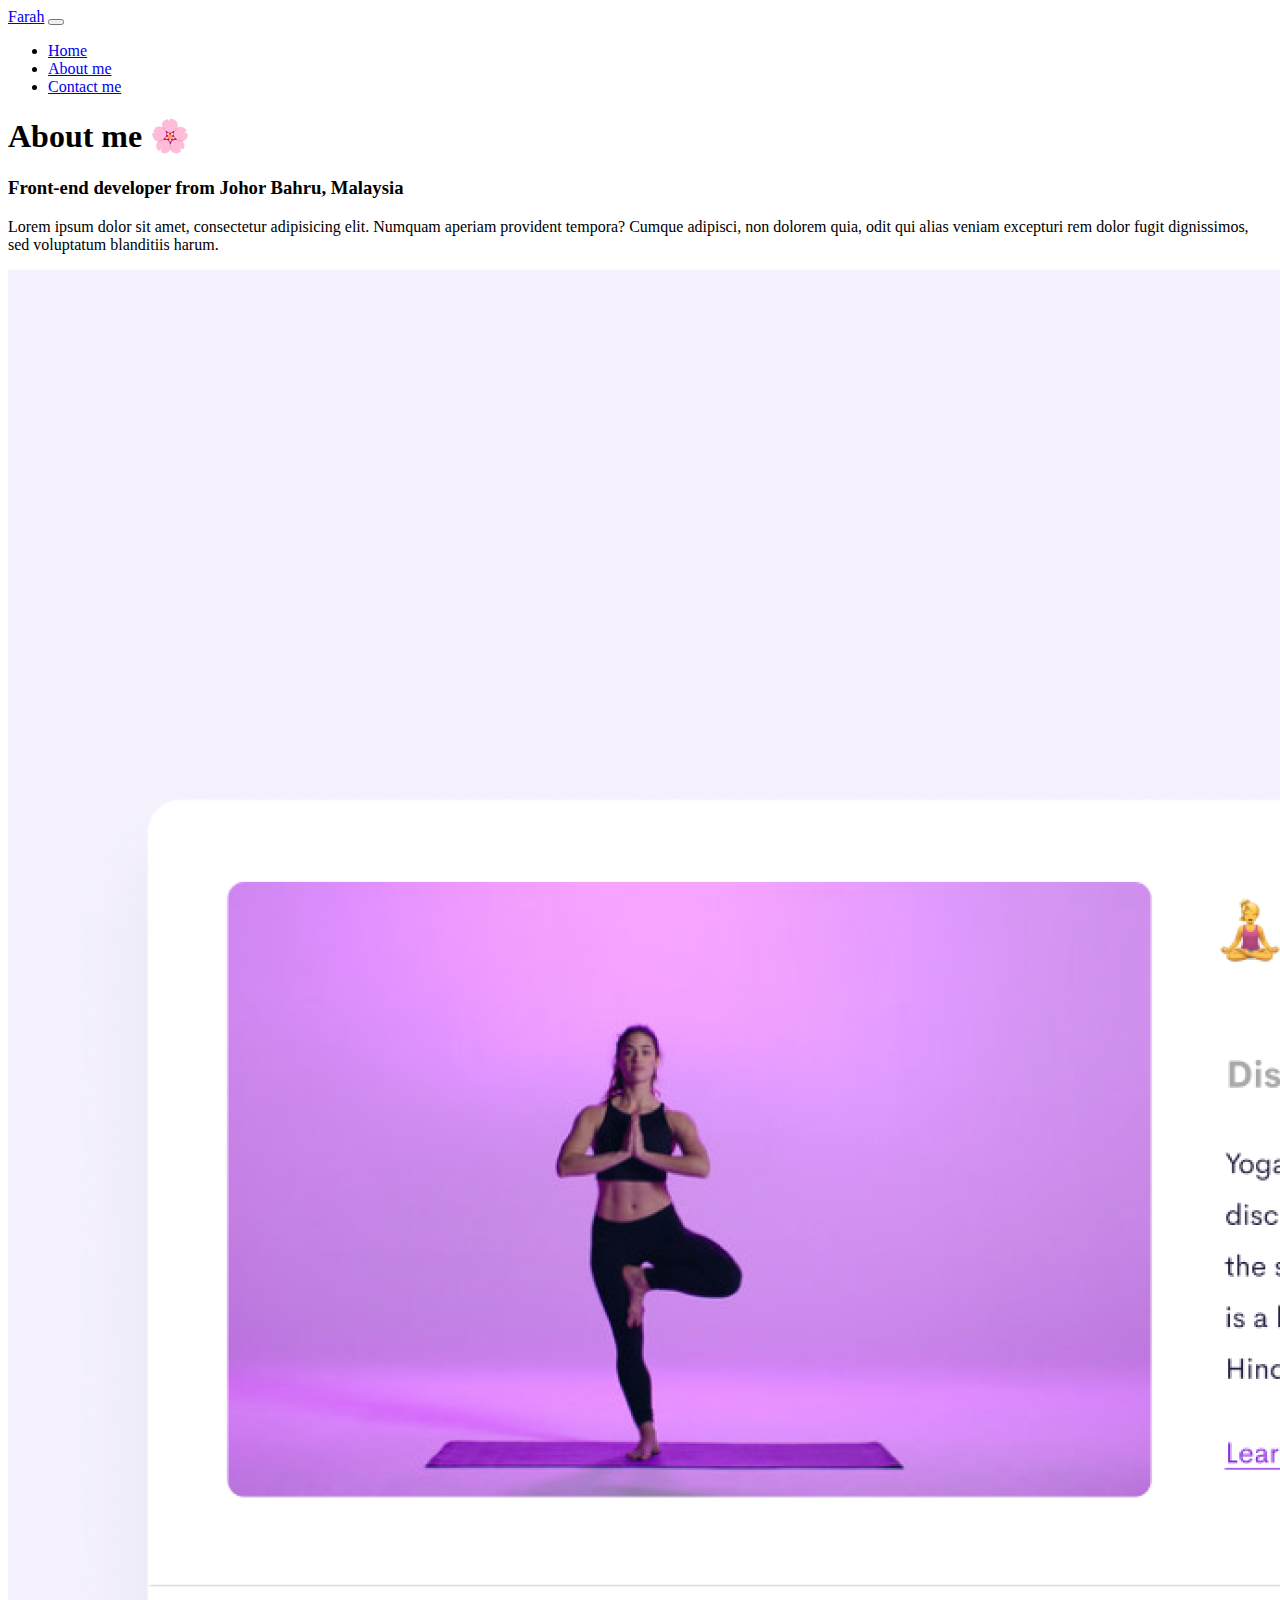
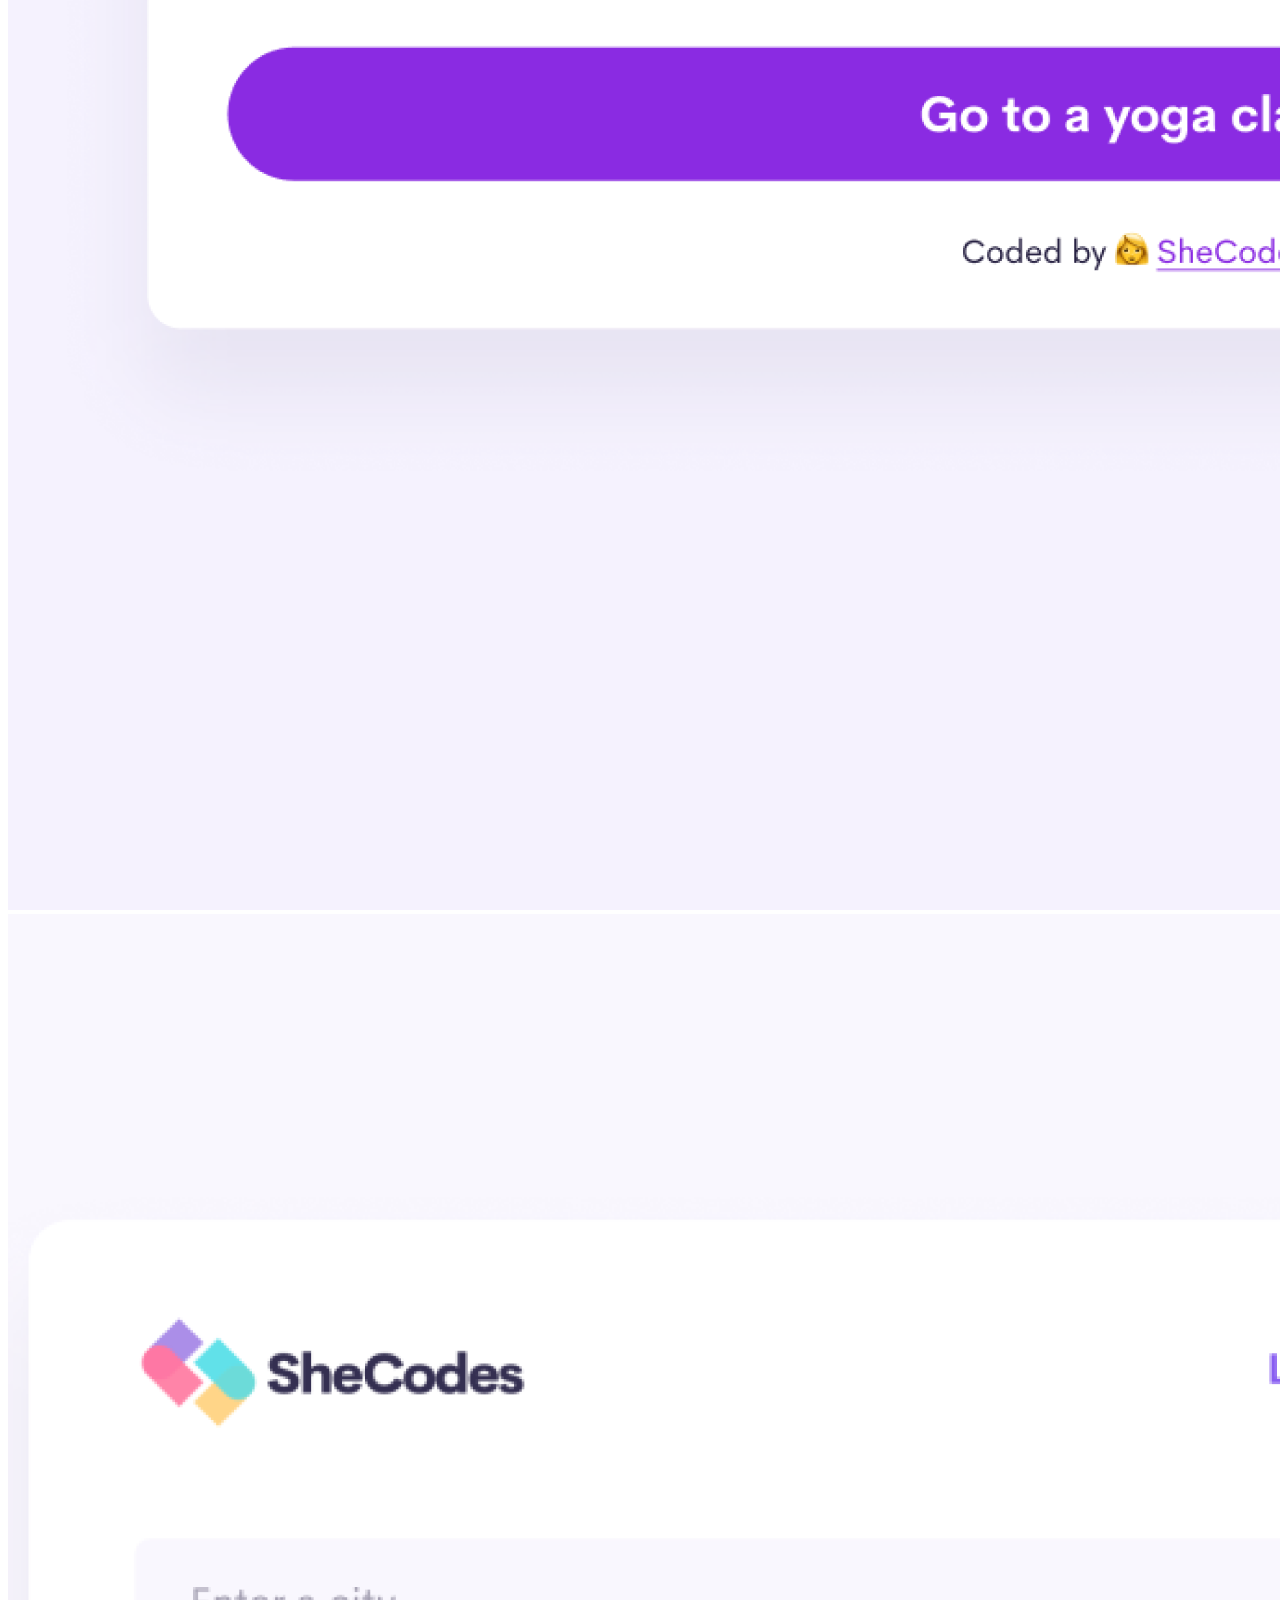
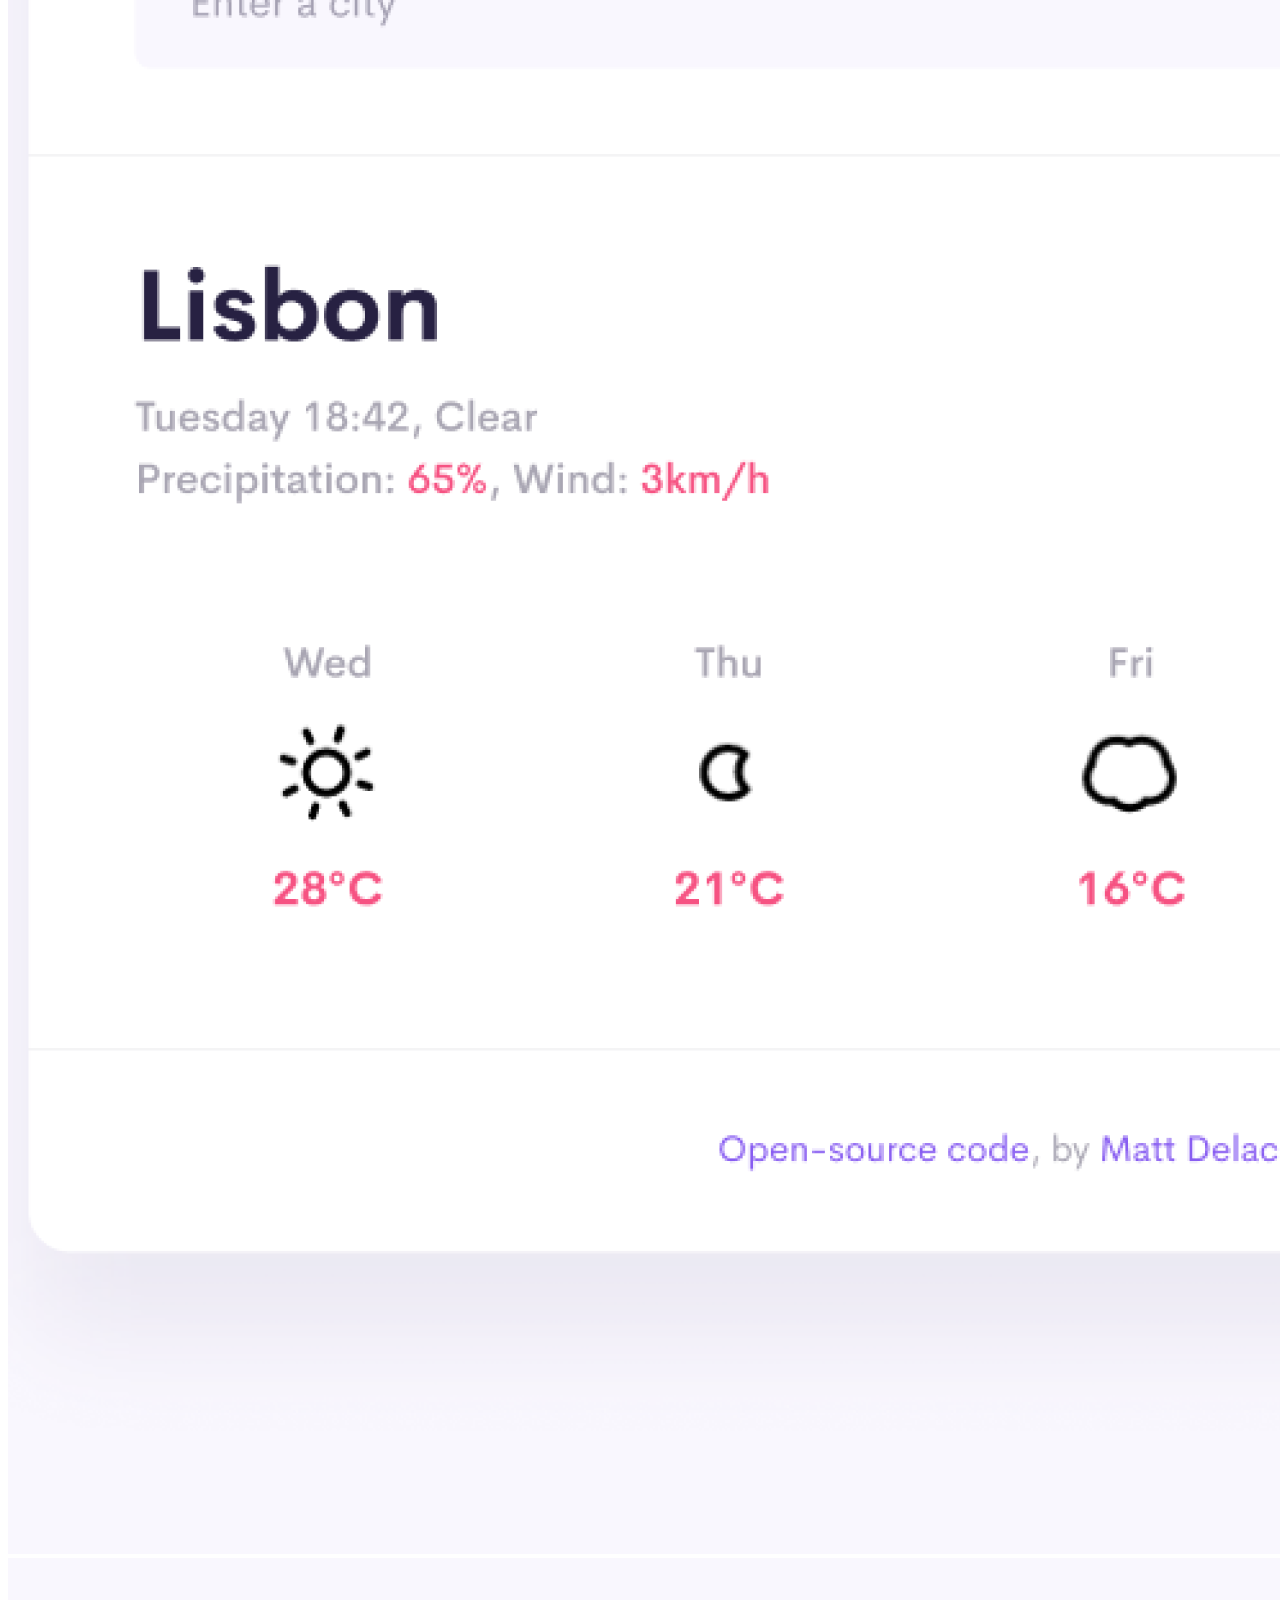
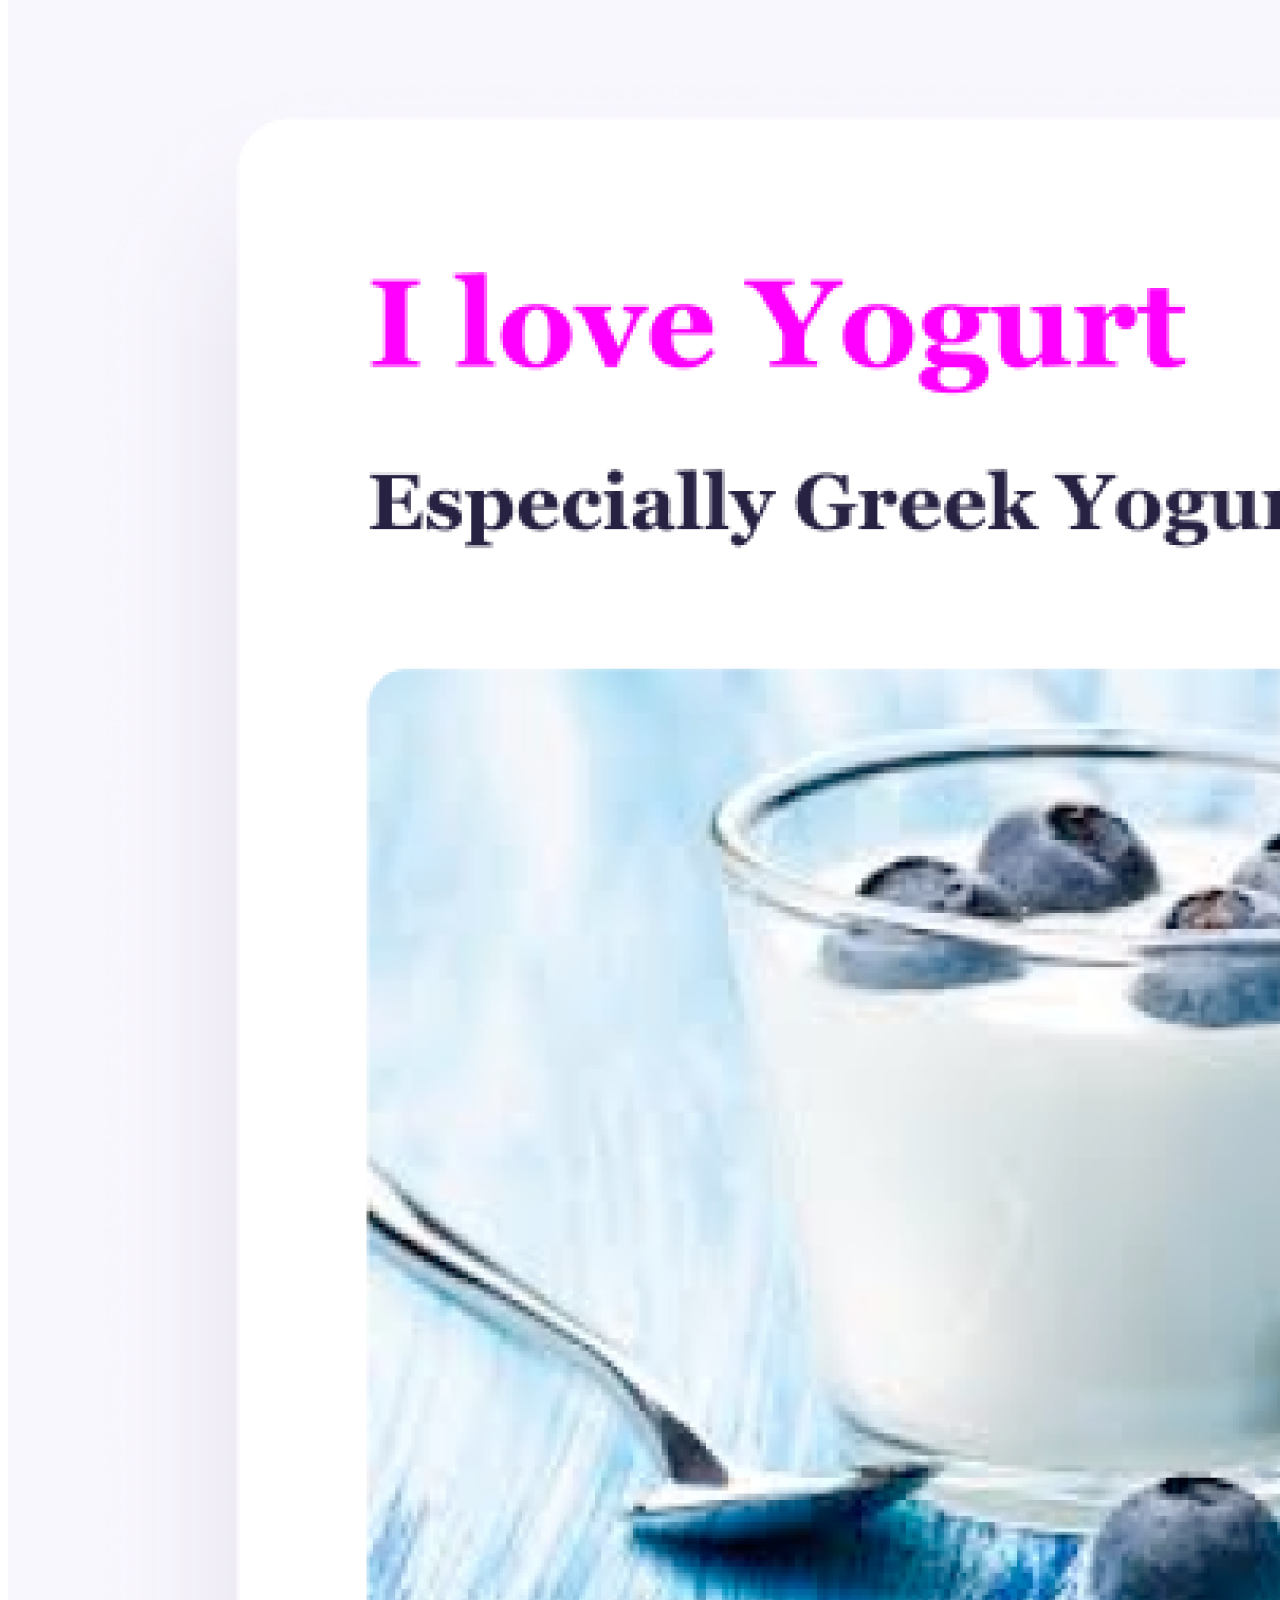
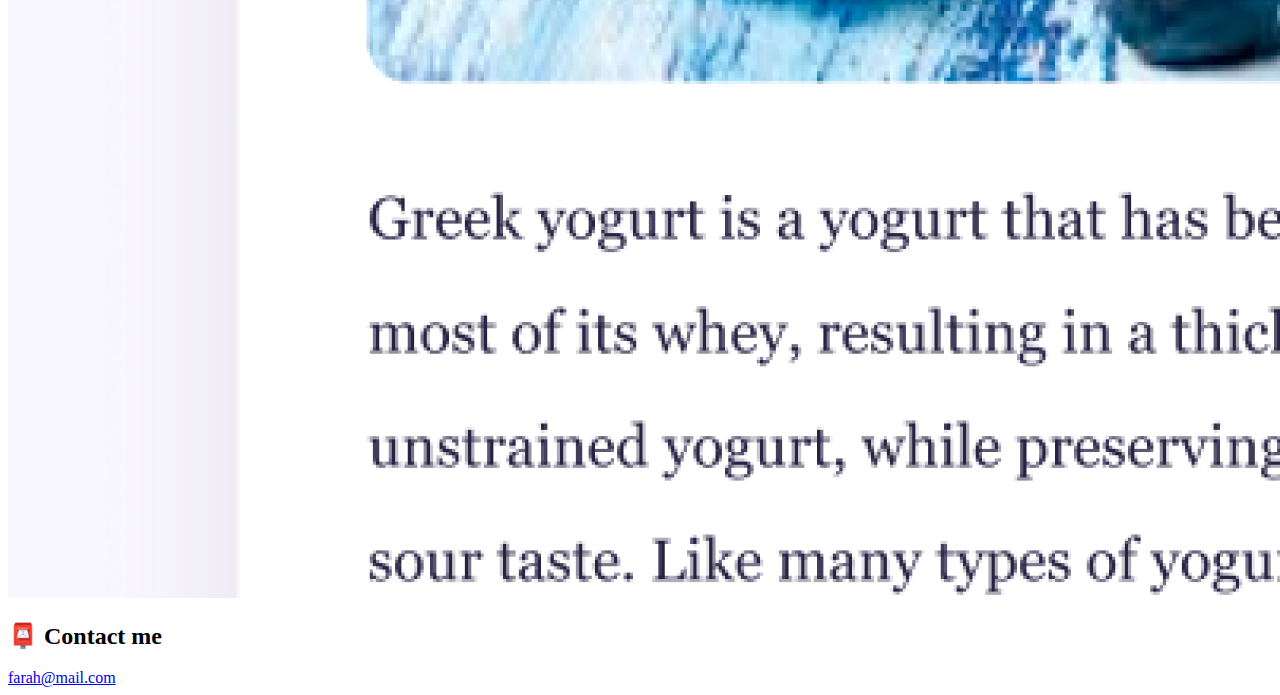
==== about.html @ 1e845752 "html & css" ====
<!DOCTYPE html>
<html lang="en">
  <head>
    <meta charset="UTF-8" />
    <meta http-equiv="X-UA-Compatible" content="IE=edge" />
    <meta name="viewport" content="width=device-width, initial-scale=1.0" />
    <meta
      name="description"
      content="This is about Farah's bio from Malaysia."
    />
    <link rel="stylesheet" href="style.css" />
    <title>About Farah 🐇</title>
    <link
      href="https://cdn.jsdelivr.net/npm/bootstrap@5.3.0-alpha3/dist/css/bootstrap.min.css"
      rel="stylesheet"
      integrity="sha384-KK94CHFLLe+nY2dmCWGMq91rCGa5gtU4mk92HdvYe+M/SXH301p5ILy+dN9+nJOZ"
      crossorigin="anonymous"
    />
    <script
      src="https://cdn.jsdelivr.net/npm/bootstrap@5.3.0-alpha3/dist/js/bootstrap.bundle.min.js"
      integrity="sha384-ENjdO4Dr2bkBIFxQpeoTz1HIcje39Wm4jDKdf19U8gI4ddQ3GYNS7NTKfAdVQSZe"
      crossorigin="anonymous"
    ></script>
  </head>
  <body>
    <nav class="navbar navbar-expand-lg navbar-light bg-light fixed-top">
      <div class="container">
        <a class="navbar-brand" href="index.html">Farah</a>
        <button
          class="navbar-toggler"
          type="button"
          data-bs-toggle="collapse"
          data-bs-target="#navbarNav"
          aria-controls="navbarNav"
          aria-expanded="false"
          aria-label="Toggle navigation"
        >
          <span class="navbar-toggler-icon"></span>
        </button>
        <div class="collapse navbar-collapse" id="navbarNav">
          <ul class="navbar-nav">
            <li class="nav-item">
              <a class="nav-link active" aria-current="page" href="index.html"
                >Home</a
              >
            </li>
            <li class="nav-item">
              <a class="nav-link" href="about.html">About me</a>
            </li>
            <li class="nav-item">
              <a class="nav-link" href="about.html#contact">Contact me</a>
            </li>
          </ul>
        </div>
      </div>
    </nav>
    <h1 class="mt-5 pt-3 greet">About me 🌸</h1>
    <h3 class="location">Front-end developer from Johor Bahru, Malaysia</h3>
    <div class="about-paragraphs text-center">
      <p class="p-about">
        Lorem ipsum dolor sit amet, consectetur adipisicing elit. Numquam
        aperiam provident tempora? Cumque adipisci, non dolorem quia, odit qui
        alias veniam excepturi rem dolor fugit dignissimos, sed voluptatum
        blanditiis harum.
      </p>
    </div>
    <div class="container">
      <div class="row">
        <div class="col-sm-4">
          <img
            src="images/yoga.png"
            alt="yoga_app"
            class="img-fluid p-2 shadow rounded"
          />
        </div>
        <div class="col-sm-4">
          <img
            src="images/weather.png"
            alt="weather_app"
            class="img-fluid p-2 shadow rounded"
          />
        </div>
        <div class="col-sm-4">
          <img
            src="images/yogurt.png"
            alt="yogurt_app"
            class="img-fluid p-2 shadow rounded"
          />
        </div>
      </div>
    </div>
    <div id="contact" class="mt-5">
      <h2>📮 Contact me</h2>
      <a href="mailto:[email]" class="email-link"> farah@mail.com </a>
    </div>
  </body>
</html>
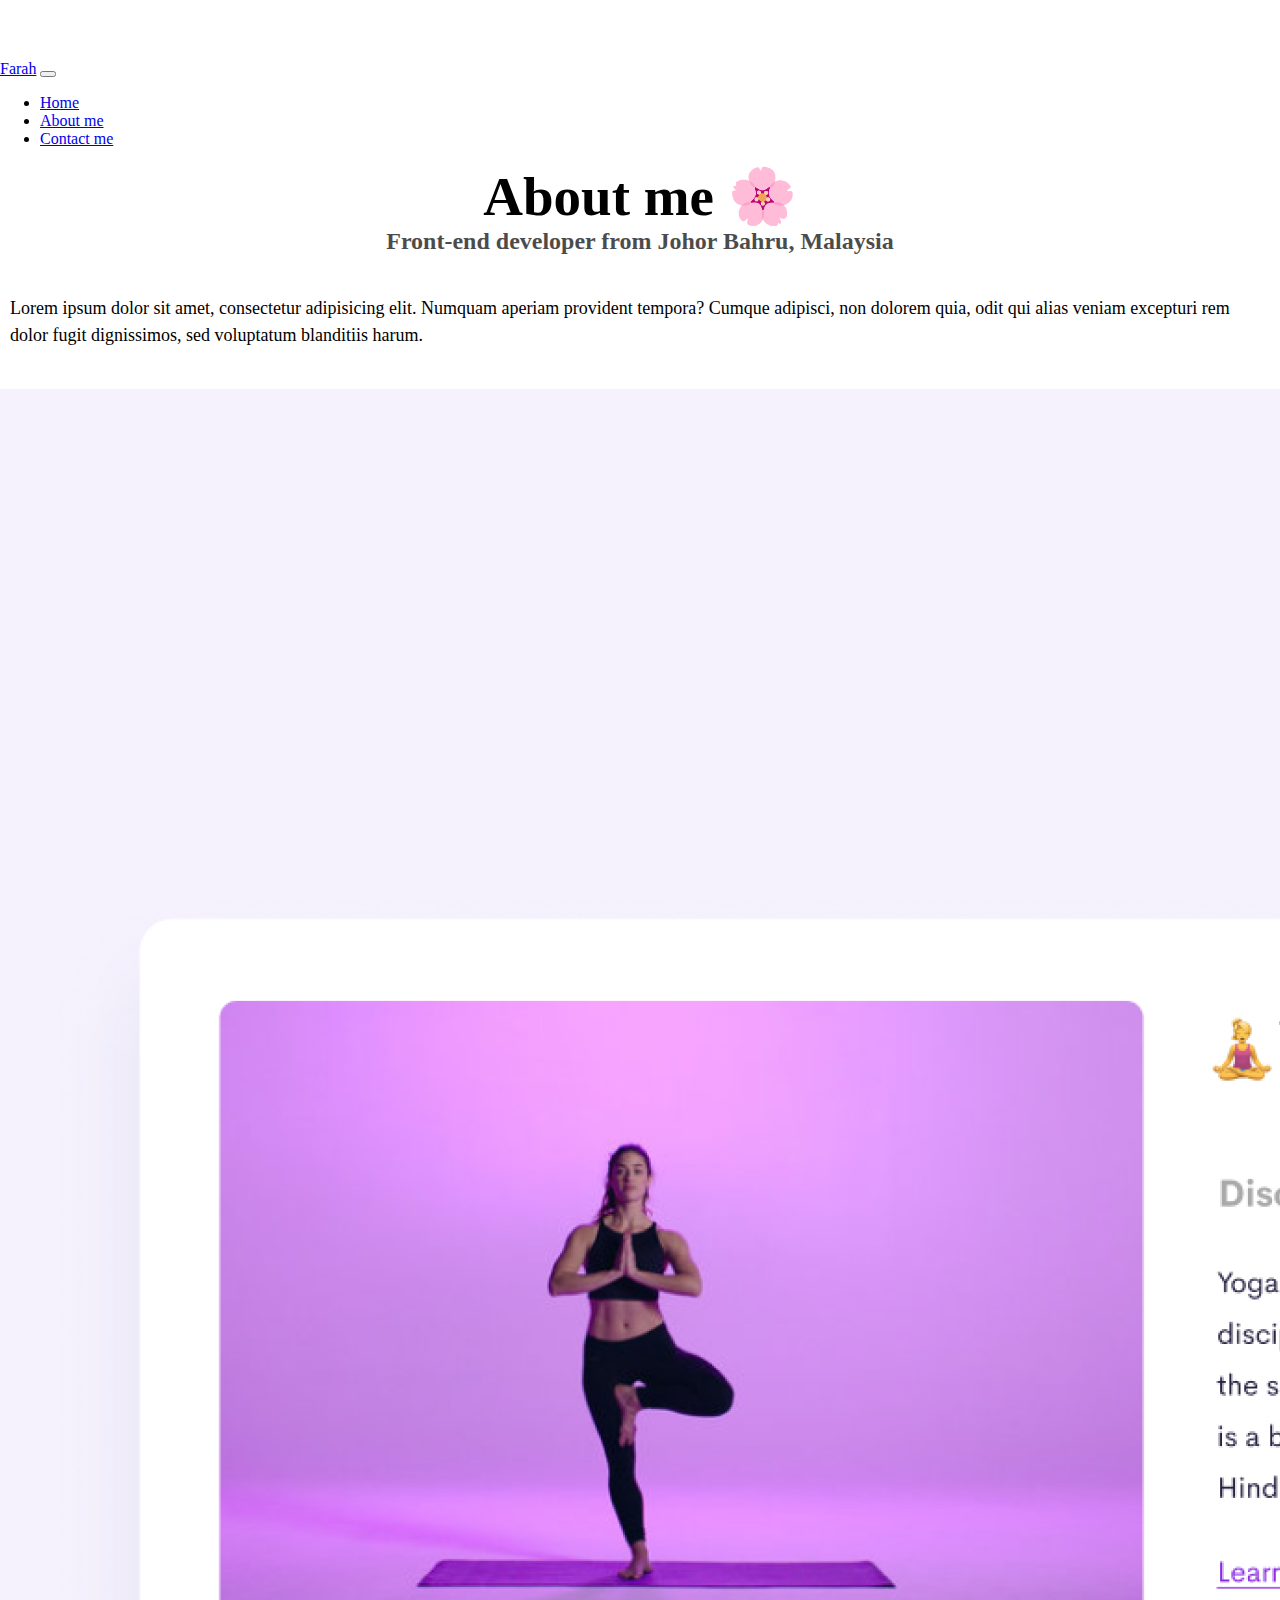
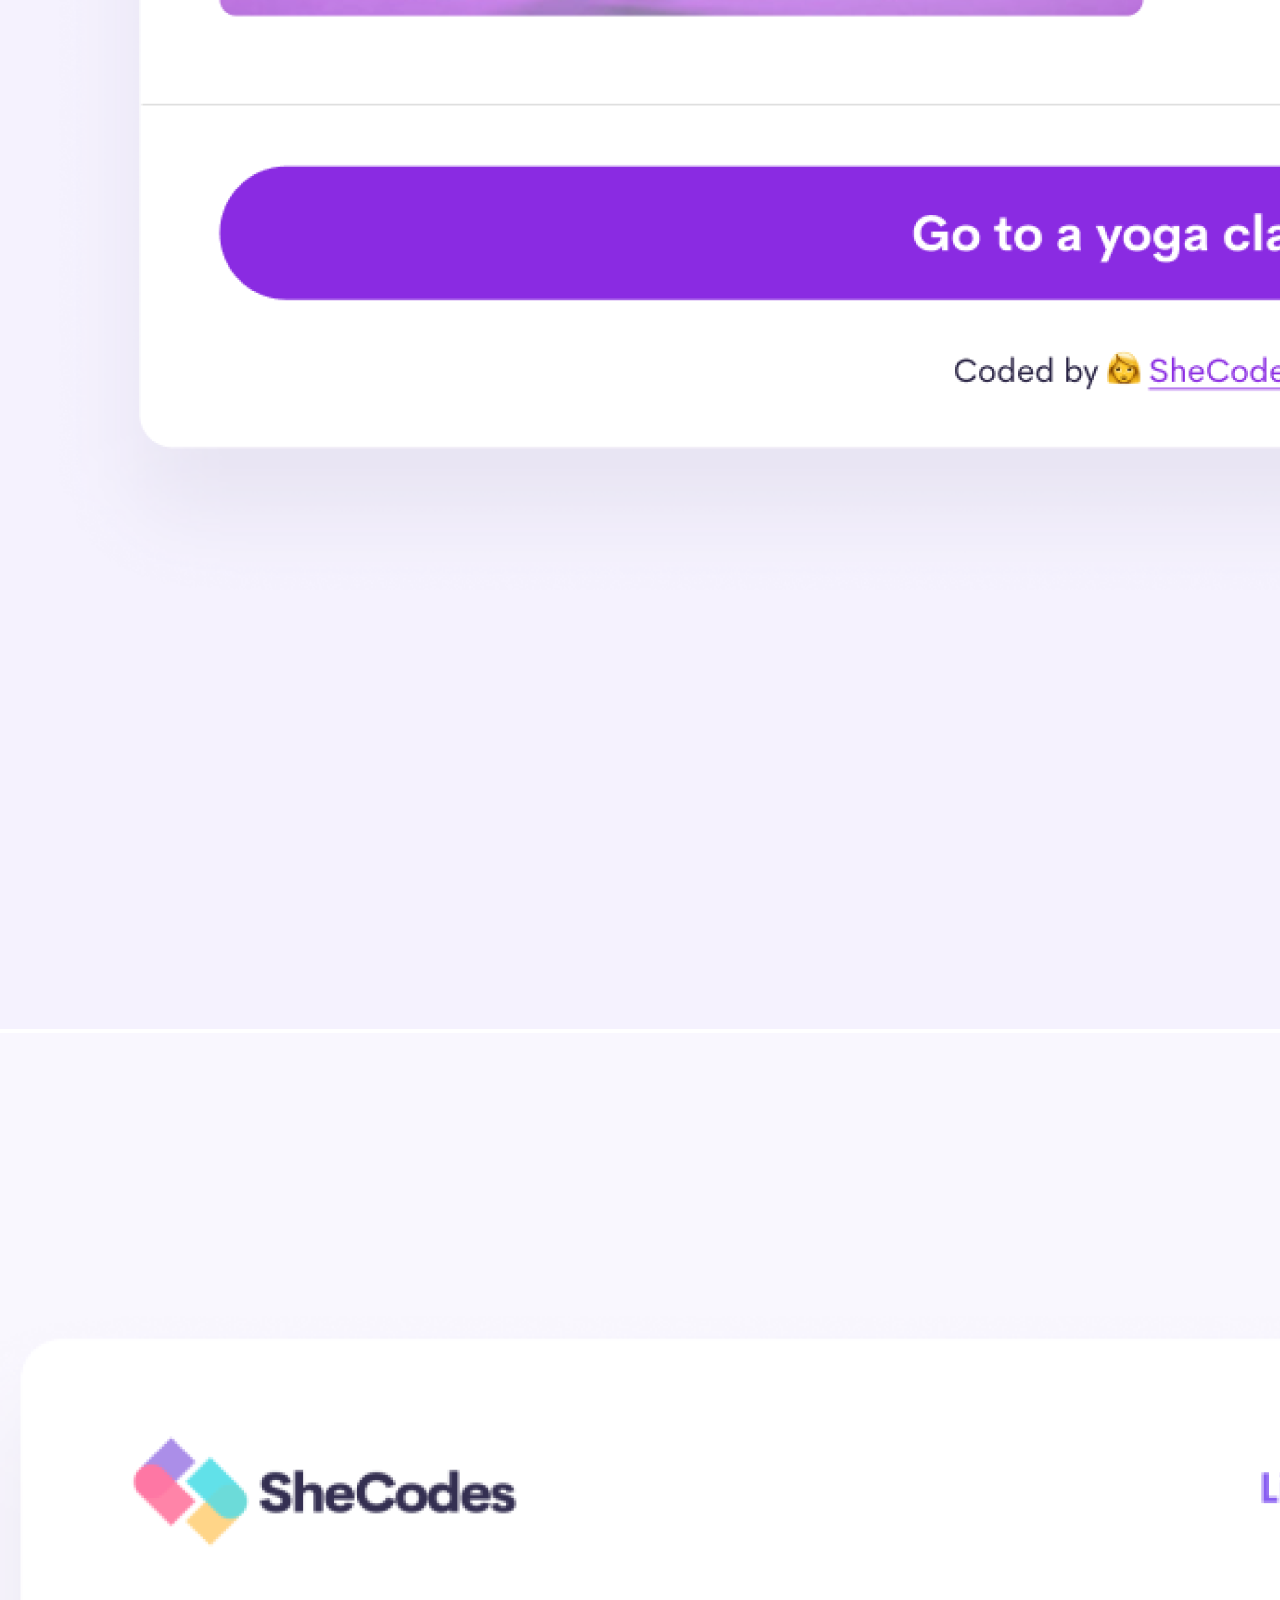
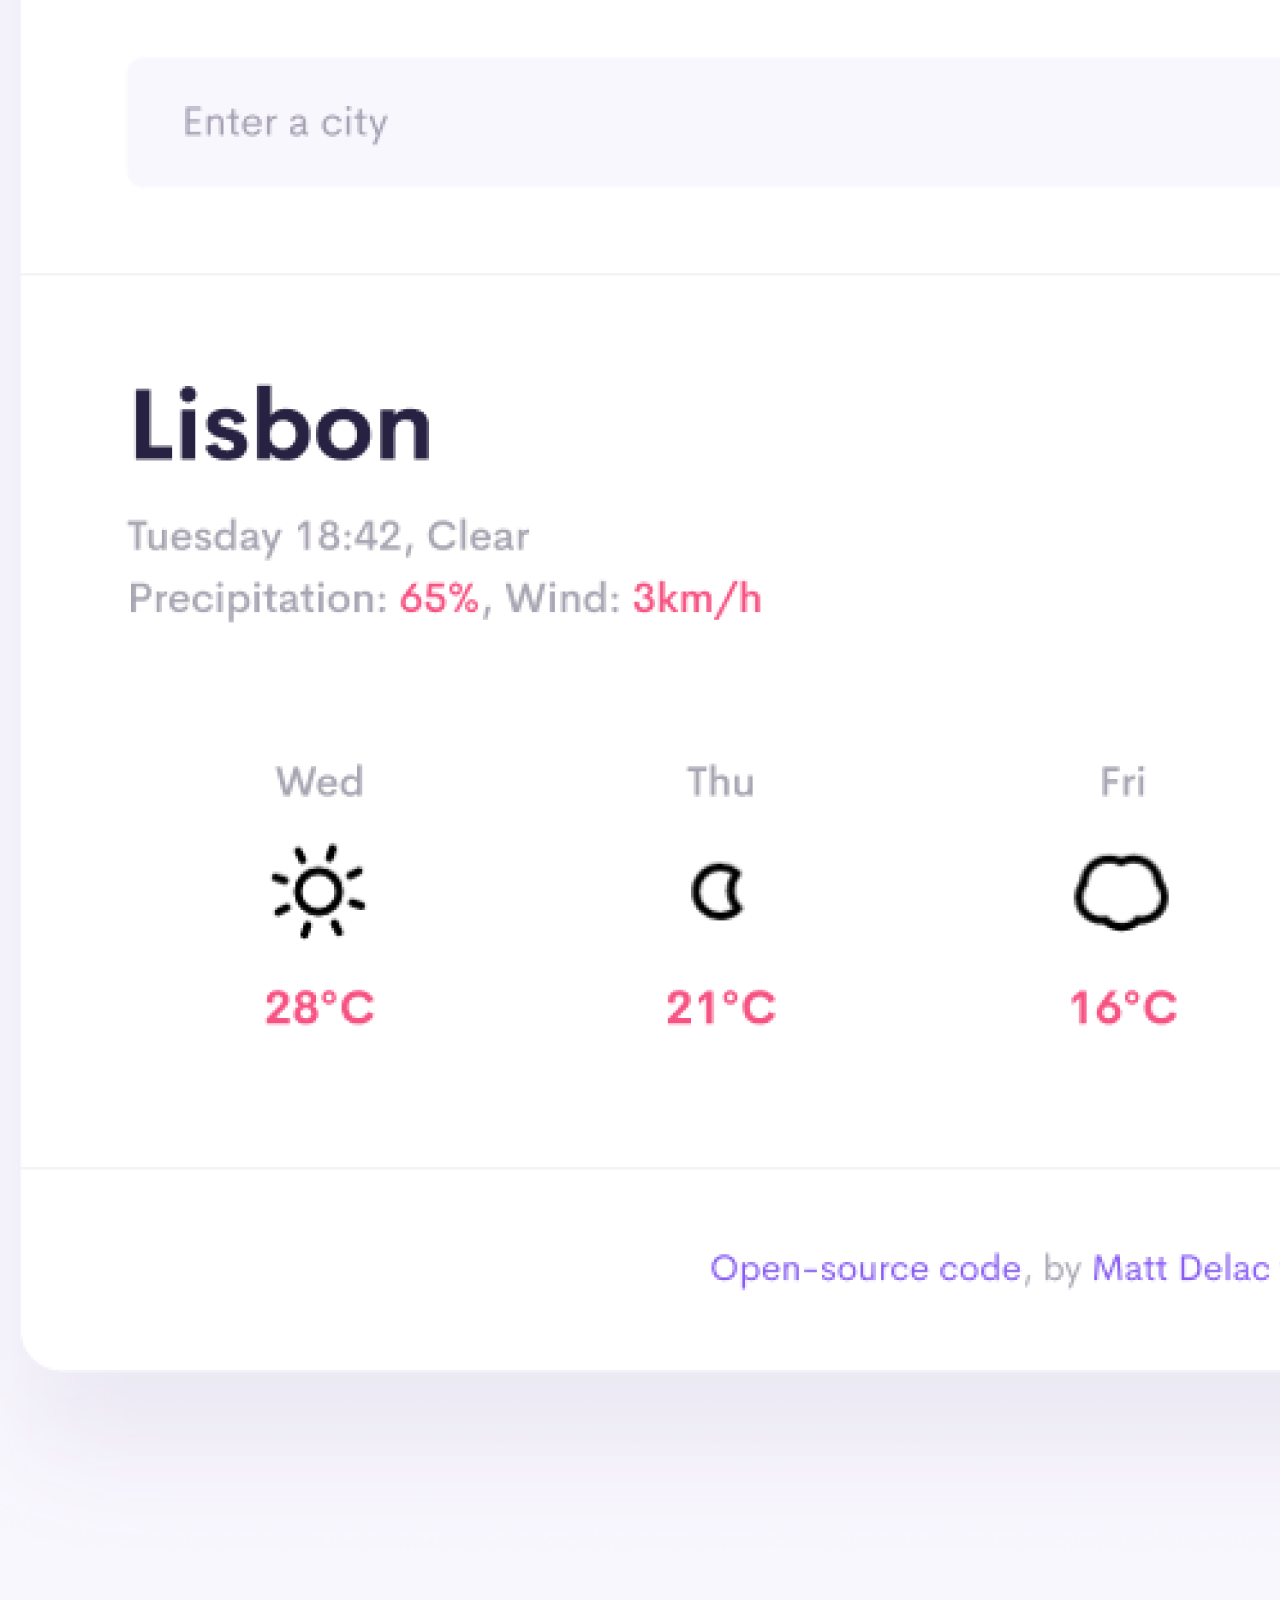
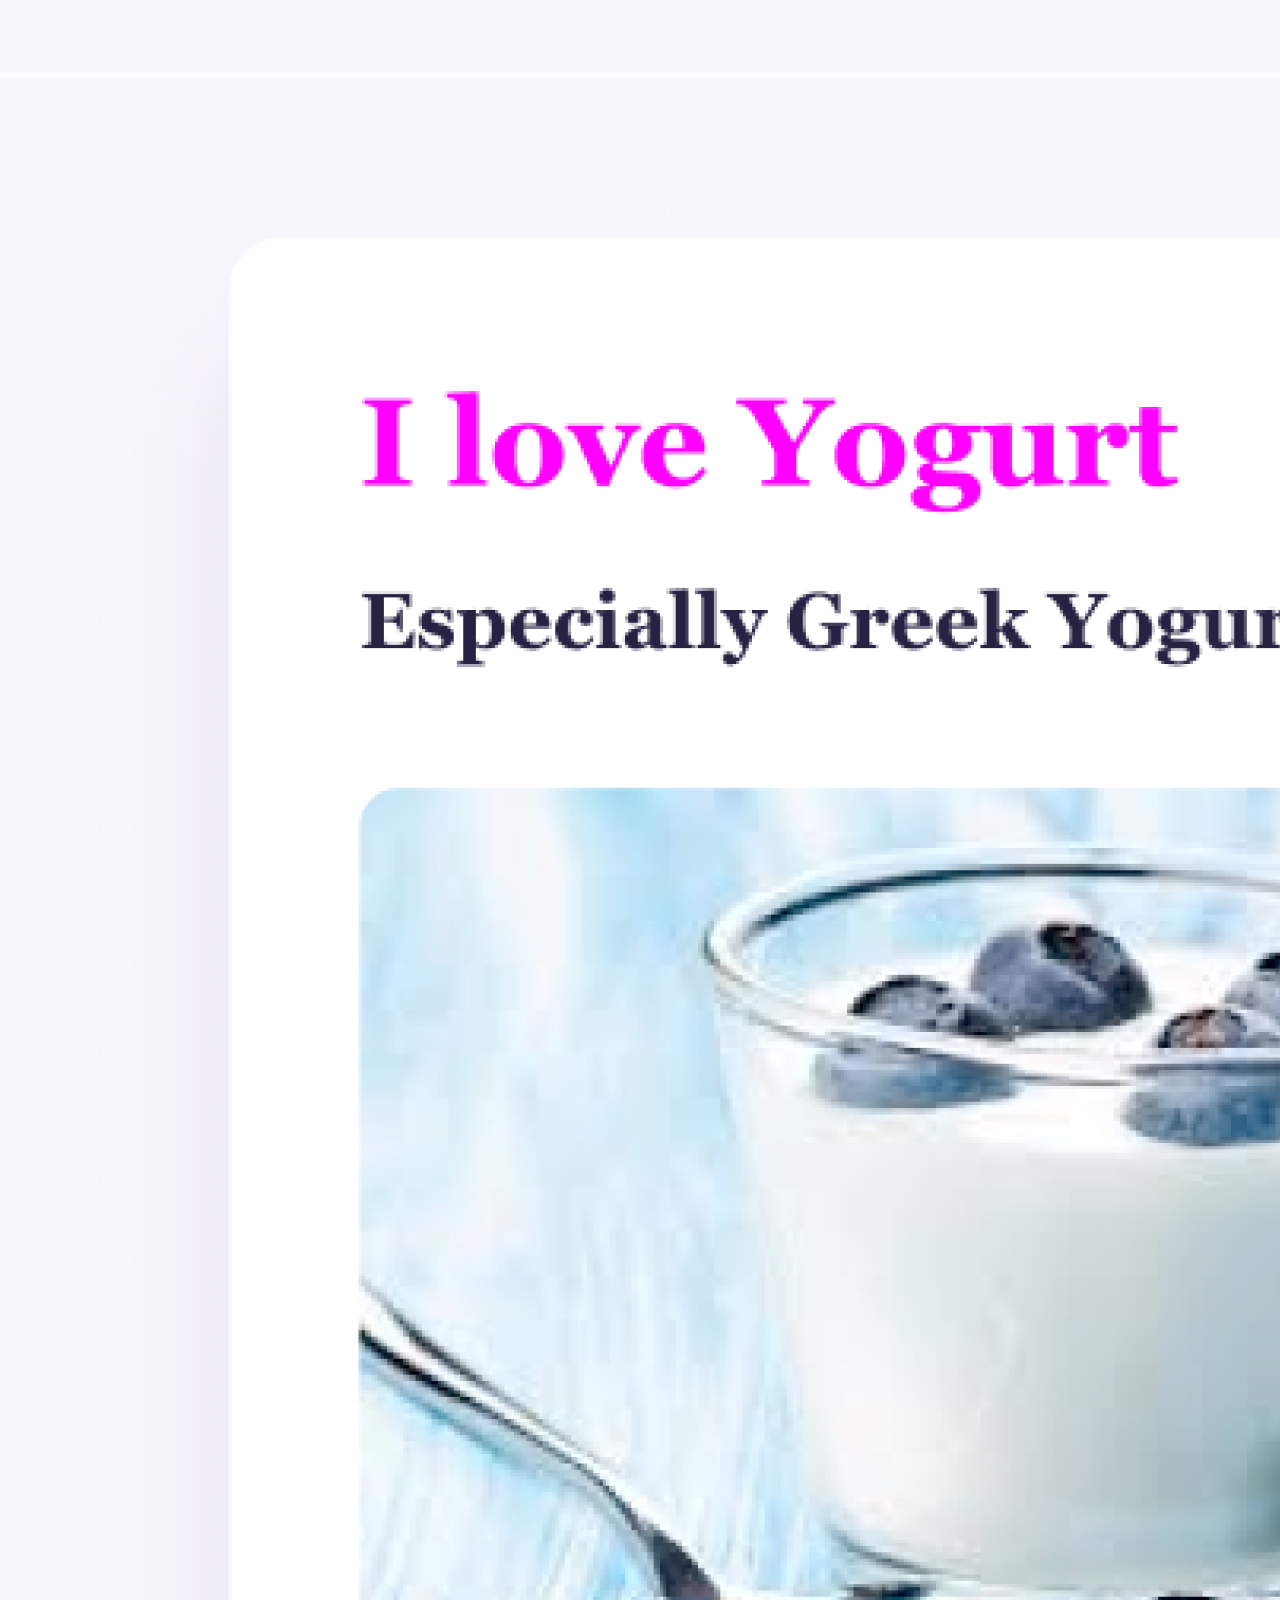
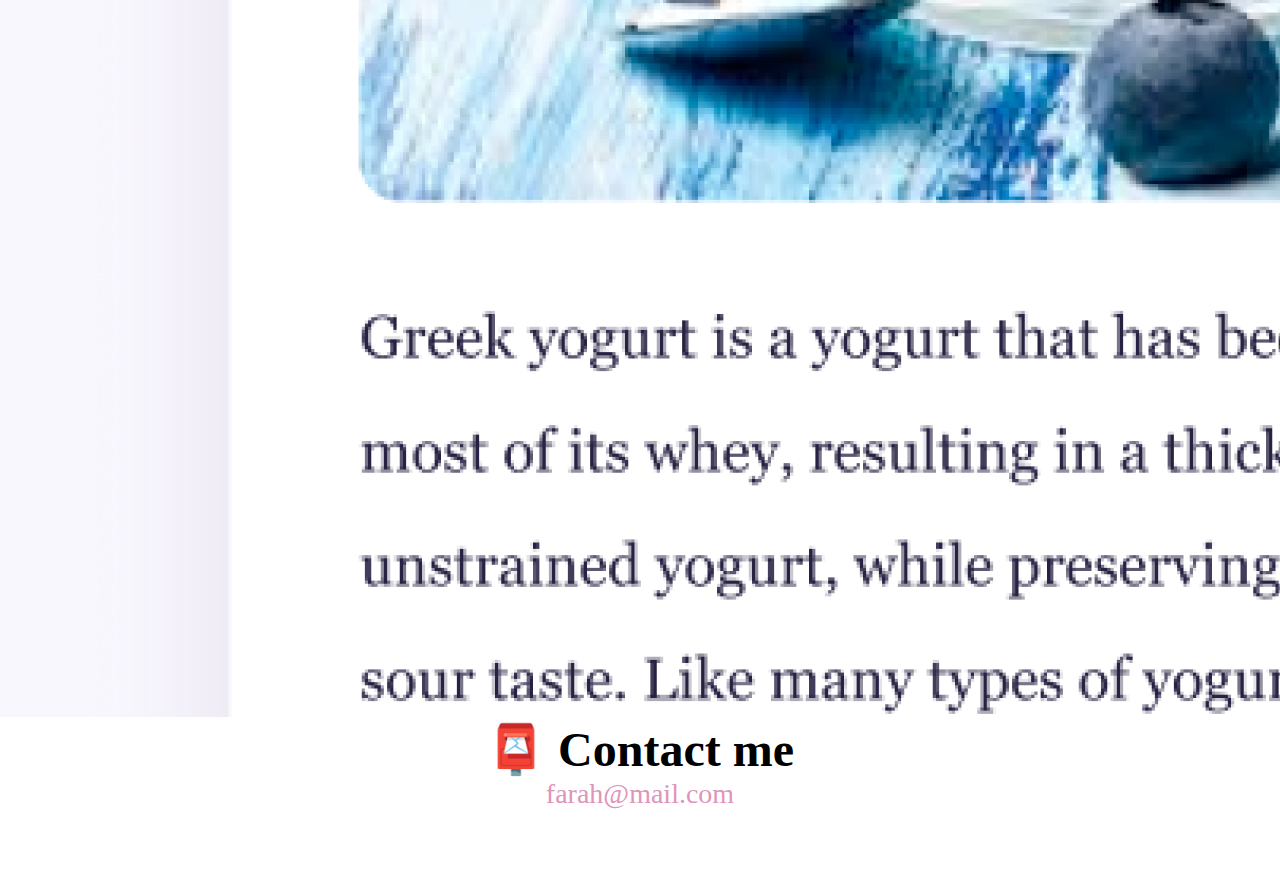
==== commit 561a1b17: "import css" ====
--- a/about.html
+++ b/about.html
@@ -8,7 +8,7 @@
       name="description"
       content="This is about Farah's bio from Malaysia."
     />
-    <link rel="stylesheet" href="style.css" />
+    <link rel="stylesheet" href="src/style.css" />
     <title>About Farah 🐇</title>
     <link
       href="https://cdn.jsdelivr.net/npm/bootstrap@5.3.0-alpha3/dist/css/bootstrap.min.css"
--- a/src/style.css
+++ b/src/style.css
@@ -0,0 +1,156 @@
+:root {
+  --primary-color: #de95ba;
+  --secondary-color: #ffe6eb;
+  --box-shadow: 0 5px 10px rgba(0, 0, 0, 0.3);
+}
+
+body {
+  margin: 60px auto;
+}
+
+h1,
+h2,
+h3 {
+  text-align: center;
+  margin: 0;
+}
+
+h1 {
+  font-size: 96px;
+}
+
+h2 {
+  font-size: 48px;
+}
+
+h3 {
+  font-size: 24px;
+  opacity: 0.7;
+}
+
+.name {
+  font-size: 76px;
+}
+
+.greet {
+  font-size: 55px;
+}
+
+.app-title {
+  text-align: left;
+}
+
+p {
+  /* background: var(--secondary-color); */
+  font-size: 18px;
+  line-height: 1.5;
+  /* text-align: center; */
+}
+
+.navigation-links {
+  display: flex;
+  margin-top: 40px;
+  justify-content: center;
+}
+
+.navigation-links a {
+  margin: 20px;
+  border-radius: 4px;
+  padding: 20px 15px;
+  text-decoration: none;
+  text-transform: capitalize;
+}
+
+.contact-link {
+  background: var(--primary-color);
+  box-shadow: var(--box-shadow);
+  color: var(--secondary-color);
+}
+
+.about-link {
+  color: var(--primary-color);
+  border: 1px solid var(--primary-color);
+}
+
+.about-paragraphs {
+  display: flex;
+  margin: 30px 0;
+}
+
+.about-paragraphs p {
+  margin: 10px;
+}
+
+.email-link {
+  display: flex;
+  justify-content: center;
+  color: var(--primary-color);
+  font-size: 28px;
+  text-decoration: none;
+}
+
+.email-link:hover {
+  text-decoration: underline;
+}
+
+.primary-link {
+  border-radius: 4px;
+  padding: 20px 15px;
+  text-decoration: none;
+  text-transform: capitalize;
+  background: var(--primary-color);
+  box-shadow: var(--box-shadow);
+  color: #ffe6eb;
+}
+
+.primary-yoga-link {
+  border-radius: 4px;
+  padding: 20px 15px;
+  text-decoration: none;
+  text-transform: capitalize;
+  background: var(--primary-color);
+  box-shadow: var(--box-shadow);
+  color: #ffe6eb;
+}
+
+@media (max-width: 600px) {
+  .greet {
+    font-size: 35px;
+  }
+  .name {
+    font-size: 50px;
+  }
+  .location {
+    font-size: 16px;
+  }
+  img {
+    width: 350px;
+    height: 515px;
+    display: block;
+    margin: 0 auto;
+  }
+  .app-title {
+    font-size: 30px;
+    text-align: center;
+    padding-top: 20px;
+  }
+  .primary-link {
+    display: block;
+    margin: 0 auto;
+    max-width: 180px;
+  }
+  .primary-yoga-link {
+    display: block;
+    margin: 0 auto;
+    max-width: 165px;
+  }
+  p {
+    font-size: 17px;
+    padding: 0 15px;
+  }
+
+  .p-about {
+    font-size: 15px;
+    padding: 0 15px;
+  }
+}
